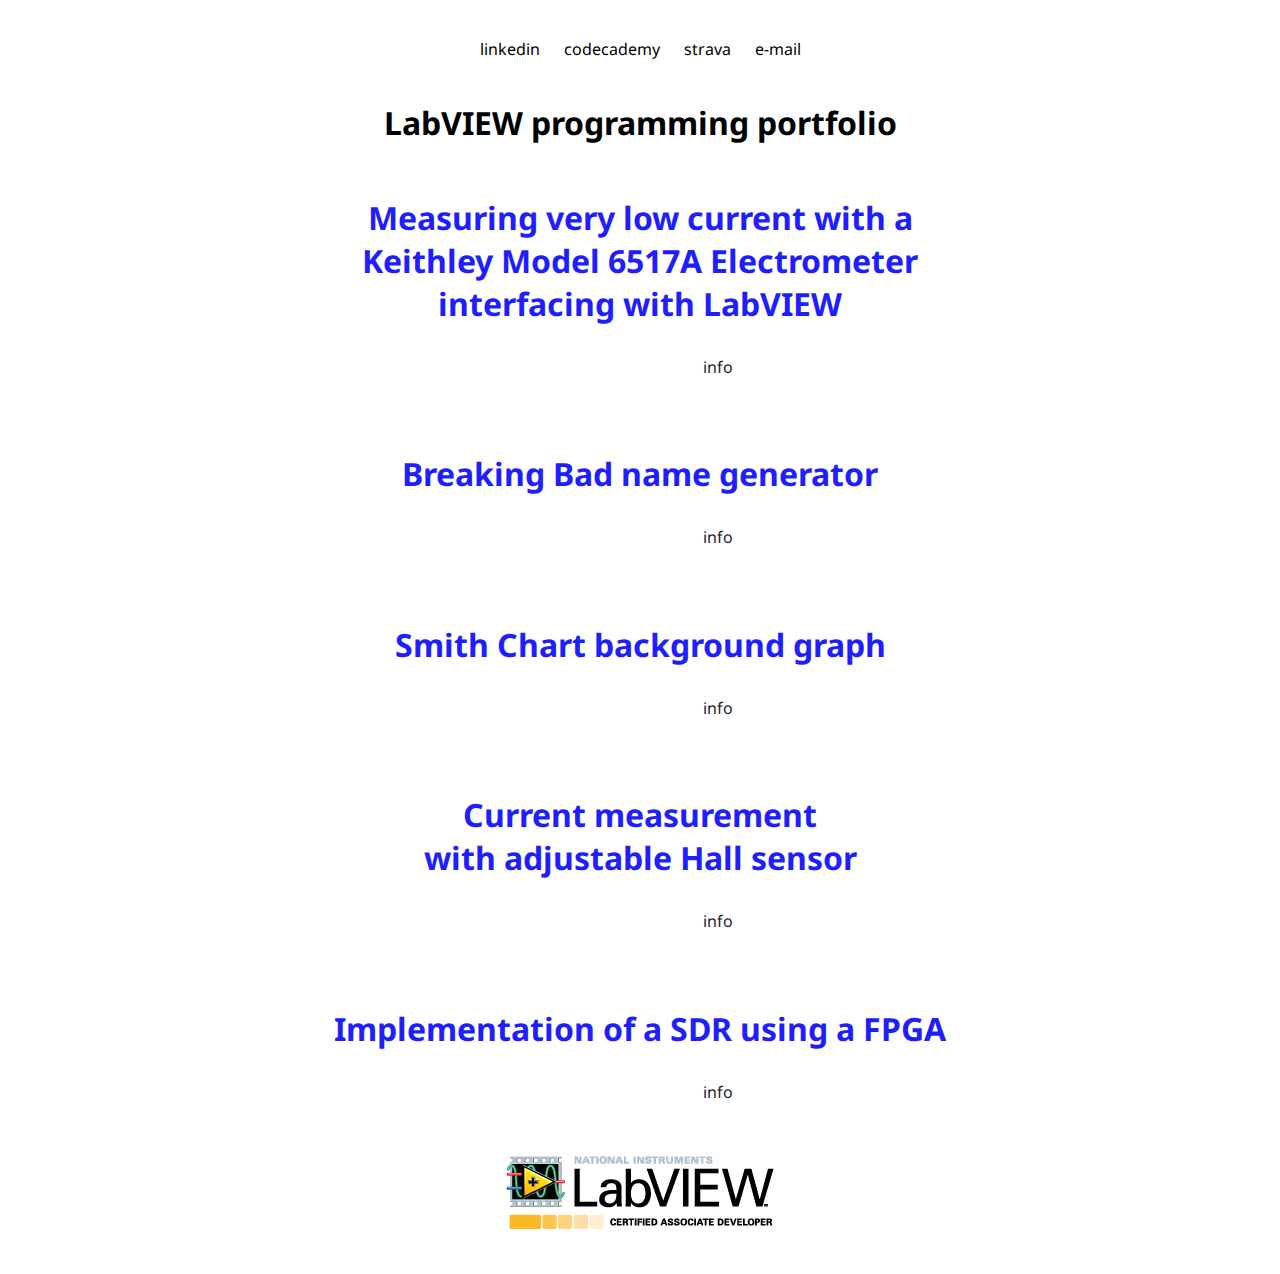
==== index.html @ a6a1444d "adding index.html" ====
<!DOCTYPE html>
<html>
  <head>
    <title>Fabio Beck's Portfolio</title>
    <link href="stylesheet.css" type="text/css" rel="stylesheet">
    <link href="https://fonts.googleapis.com/css?family=Droid+Sans" rel="stylesheet"> 
    <link rel="icon" type="image/png" href="favicon.ico">

  </head>
  <body>
    <div id="header">
      
        <a href="https://www.linkedin.com/in/f%C3%A1bio-beck-96561484/" target="_blank" class="links head">linkedin</a>
        <a href="https://www.codecademy.com/becktobeck" class="links head" target="_blank">codecademy</a>
        <a href="https://www.strava.com/athletes/780484" class="links head" target="_blank">strava</a>
        <a href="mailto:mimnaugrim@gmail.com" class="links head" target="_blank">e-mail</a> 
      
    </div>
    <h1>LabVIEW programming portfolio</h1>
    </div>
<!--Liquavista-->
    <div class="container">
      <h1 class="title titles">Measuring very low current with a <br> Keithley Model 6517A Electrometer <br>interfacing with LabVIEW</h1>
      <p class="button0">info</p>
        <div class="content">
          <p><span class="questions">when:</span> Internship assignment at <a href="https://www.liquavista.com/" class="links" target="_blank">Liquavista</a>, 2014/1.</p>
          <p><span class="questions">description:</span> A controlled voltage is applied to a dummy panel and its leakage current is measured. After the measurement is done a report avaluating the quality of it is generated. The user is able to configure and choose several recipes to apply to the panel. All documentation and codes are confidential. </p>
        </div>
    </div>

<!--BrBa-->    
    <div class="container">
      <h1 class="title titles">Breaking Bad name generator</h1>
      <p class="button0">info</p>
        <div class="content">
          <p><span class="questions">when:</span> 2014/2.</p>
          <p><span class="questions">description:</span> While I was watching the TV show BrBa I decided to implement myself the apperance of the show's cast and crew names. The user can choose for a random or selected element to be bold inside the word it would be displayed.</p>
          <p class="button1">more</p>
            <div class="media">
              <p id="media"><span class="questions">media</span></p>
              <ul class="enlarge">     
                <li>
                  <img src="gifs/brba.gif" width="150px" height="100px" alt="BrBa" />
                  <span><img src="gifs/brba.gif" alt="BrBa" />
                  <br>Demonstrations of the options available to display one's name.
                  </span>
                </li>
              </ul>

              <p class="links"><span class="questions">links:</span> <a href="https://github.com/becktobeck/labview/tree/master/brba" class="links" target="_blank">code</a></p>
            </div>
        </div>
    </div>

<!--Smith Chart-->    
    <div class="container">
      <h1 class="title titles">Smith Chart background graph</h1>
      <p class="button0">info</p>
        <div class="content">
          <p><span class="questions">when:</span> 2015/1.</p>
          <p><span class="questions">description:</span> This sub VI's was design to plot several graphs on the smith chart for a project of a teacher of mine. The porpuse was to study the characterists and stability of a microwave circuit design.</p>
          <p class="button1">more</p>
            <div class="media">
              <p id="media"><span class="questions">media</span></p>
              <ul class="enlarge">     
                <li>
                  <img src="images/sc.png" width="40%" height="40%" alt="STFT" />
                  <span><img src="images/sc.png" alt="STFT" />
                  <br>Several plots on top of the SC.
                  </span>
                </li>
              </ul>

              <p class="links"><span class="questions">links:</span> <a href="https://github.com/becktobeck/labview/tree/master/sc" class="links" target="_blank">code</a></p>
            </div>
        </div>
    </div>

<!--Instrumentação-->    
    <div class="container">
      <h1 class="title titles">Current measurement <br> with adjustable Hall sensor</h1>
      <p class="button0">info</p>
        <div class="content">
          <p><span class="questions">when:</span> Final project for Instrumentation class (ENG 04457), 2015/2.</p>
          <p><span class="questions">description:</span> Measurement of current with an iron ring with a Hall sensor A1360. The sensor adjusts itself, based on curves of calibrated measurements, to set a range of measurement. A <a href="http://www.ni.com/myrio" class="links" target="_blank">myRIO</a> was used connected to an iPad (user interface) to show the user the value of the current. All measurements and programming of the sensor were made using a LabVIEW program, all automated. </p>
          <p class="button1">more</p>
            <div class="media">
              <p id="media"><span class="questions">media</span></p>
              <ul class="enlarge">     
                <li>
                  <img src="images/cs.png" heigth="50%" width="50%" alt="STFT" />
                  <span><img src="images/cs.png" alt="STFT" />
                  <br>iPad screenshot of user's interface.
                  </span>
                </li>
              </ul>

              <p class="links"><span class="questions">links:</span><a href="https://github.com/becktobeck/labview/tree/master/hall" class="links" target="_blank">code</a><a href="https://github.com/becktobeck/labview/tree/master/hall/report" class="links" target="_blank">report</a></p>
            </div>
        </div>
    </div>

<!--SDR-->    
    <div class="container">
      <h1 class="title titles">Implementation of a SDR using a FPGA</h1>
      <p class="button0">info</p>
        <div class="content">
          <p><span class="questions">when:</span> Final project for graduation, 2016/2.</p>
          <p><span class="questions">description:</span> Using a <a href="http://www.ni.com/myrio" class="links" target="_blank">myRIO</a> to sample, modulate, transmit, receive, demodulate and reconstruct an audio signal. Constellation diagram, FFT and STFT are presented to the user. It is possible to insert AWGN to the transmitted signal. </p>
          <p class="button1">more</p>
            <div class="media">
              <p id="media"><span class="questions">media</span></p>
              <ul class="enlarge">     
                <li>
                  <img src="gifs/sdr1.gif" width="30%" height="30%" alt="1k with noise" />
                  <span><img src="gifs/sdr1.gif" alt="1k with noise"/>
                  <br>Tx and Rx 1kHz tonal signal and noise addition.
                  </span>
                </li>
                <li>
                  <img src="gifs/sdr2.gif" width="30%" height="30%" alt="1k with noise" />
                  <span><img src="gifs/sdr2.gif" alt="1k with noise"/>
                  <br>Tx and Rx 1kHz and 10kHz multitonal signal and noise addition.
                  </span>
                </li>
                <li>
                  <img src="gifs/am1.gif" width="30%" height="30%" alt="AM modulation, IQ signal representation. Made for viasualization purposes." />
                  <span><img src="gifs/am1.gif" alt="AM modulation, IQ signal representation. Made for viasualization purposes." width="70%" height="70%"/> 
                  <br>AM modulation, IQ signal representation. Made for visualization and study purposes.
                  </span>
                </li>
              </ul>

               <p class="links"><span class="questions">links:</span><a href="https://github.com/becktobeck/labview/tree/master/sdr" class="links" target="_blank">code</a><a href="https://github.com/becktobeck/labview/tree/master/sdr/report" class="links" target="_blank">report</a></p>
            </div>
        </div>
    </div>

    <div id="logo">
      <a href="http://www.ni.com/services/certified_labview_associate_developers.htm?country=Brazil" target="_blank"><img src="images/labviewlogo.jpg" /></a>
    </div>

    <script src='https://code.jquery.com/jquery-3.1.0.min.js'></script>
    <script src='main.js'></script>
  </body>
</html>
---- stylesheet.css ----
* {
	box-sizing: border-box;
	background-color: #ffffff;
	font-family: Droid Sans;
	margin-bottom: 0;
	padding: 10px;
}

p{
	margin-left: 10px;
	margin-right: 10px;
	padding: 5px;
}

h1{
	text-align: center;
}

#header,.head,#logo{
	text-align: center;
	background-color: #ffffff;
}

.titles{
	color: blue;
	text-align: center;
}

.questions{
	color: blue;
	text-align: justify;
	padding: 0;
	line-height: 1.5em;
}

.container{
	text-align: center;
	display: block;
	background-color: white;
}

.title,.media{
	text-align: center;
}

.button0,.button1{
	height: 30px;
	width: 120px;
	position: relative;
	text-align: center;
	cursor: pointer;
}

.button0:hover,.button1:hover{
    background: #F8C382;
}

.button0{
	margin-left: 620px;
	margin-bottom: 20px;
}

.button1{
	margin-top: 10px;
	margin-bottom: 20px;
	margin-left: 180px;
	color: black;
}

.content{
	text-align: justify;
	margin-left: 430px;
	width: 500px;
	color: black;
	word-spacing: 0.3em;
}

.links{
	text-align: left;
	background: rgba(0, 0, 0, 0);
}

#ultimo{
	margin: 50px;
	border: 1px dashed red;
}

#media{
	text-align: justify;
}

.maintitle{
	padding-left: 300px;
	text-align: left;
	color: #74276D;
	font-family: Verdana;
}

.links:link{
	text-decoration: none;
	color: black;
}

.links:hover{
	color: orange;
}


/*Thumbnails*/
ul.enlarge{
  list-style-type:none;
}
    
ul.enlarge li{
  display:inline-block;
  position: relative;
  z-index: 0;
  margin:10px 40px 0 20px;
}

ul.enlarge span{
  position:absolute;
  left: -9999px;
}


ul.enlarge img{
  background-color:#eae9d4;
  padding: 6px;
  -webkit-box-shadow: 0 0 6px rgba(132, 132, 132, .75);
  -moz-box-shadow: 0 0 6px rgba(132, 132, 132, .75);
  box-shadow: 0 0 6px rgba(132, 132, 132, .75);
  -webkit-border-radius: 4px;
  -moz-border-radius: 4px;
  border-radius: 4px;
}

ul.enlarge li:hover{
  z-index: 50; 
  cursor:pointer;
}

ul.enlarge li:hover span{
  top: -300px;
  left: -20px;
}

ul.enlarge li:hover:nth-child(2) span{
  left: -100px;
}
ul.enlarge li:hover:nth-child(3) span{
  left: -200px;
}

ul.enlarge span img{
padding: 2px;
background: #ccc;
}

ul.enlarge span{
  padding: 10px;
  background:#F8C382;
  -webkit-box-shadow: 0 0 20px rgba(0,0,0, .75));
  -moz-box-shadow: 0 0 20px rgba(0,0,0, .75);
  box-shadow: 0 0 20px rgba(0,0,0, .75);
  -webkit-border-radius: 8px;
  -moz-border-radius: 8px;
  border-radius:8px;
  font-family: 'Droid Sans', sans-serif;
  font-size:.9em;
  text-align: center;
  color: #495a62;
}
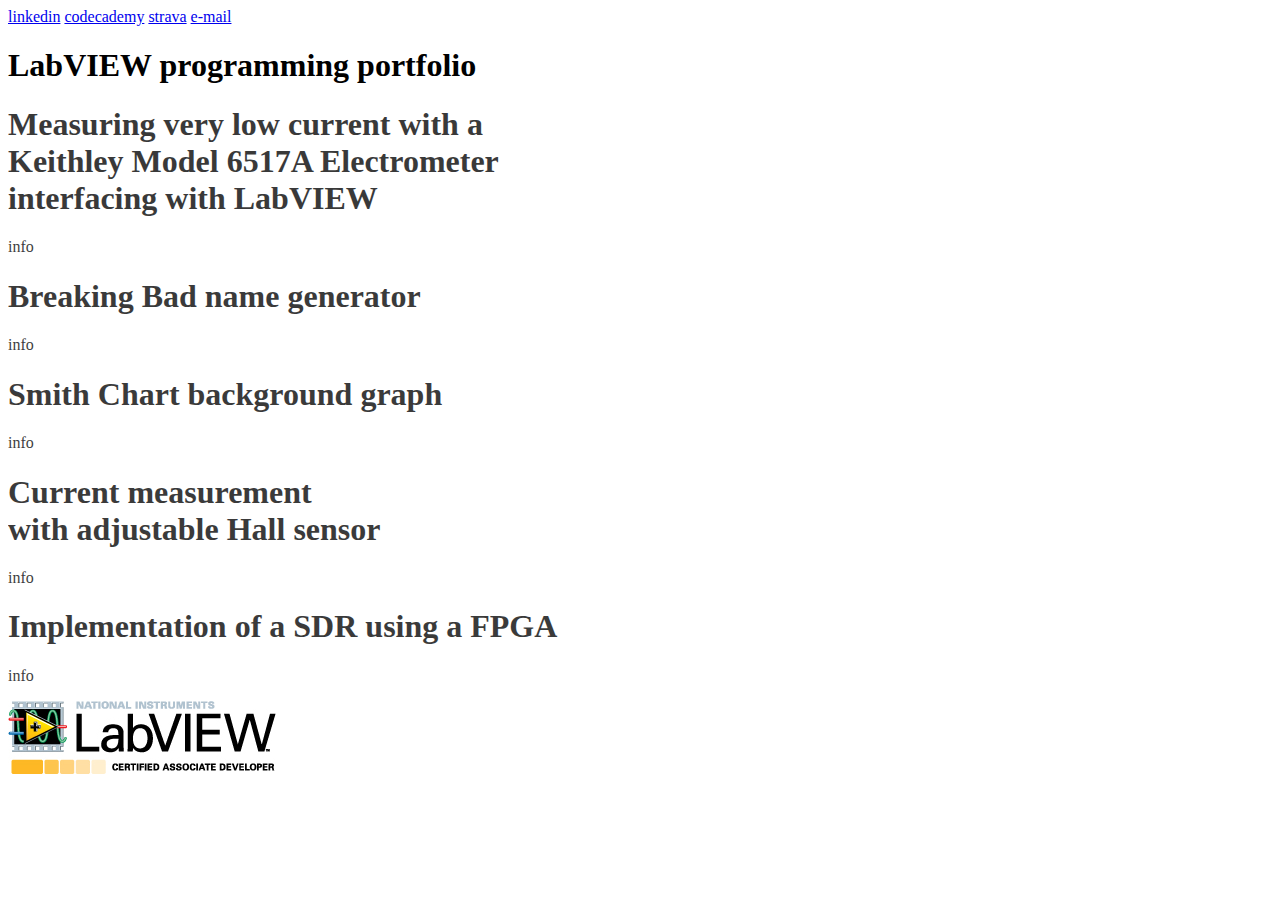
==== commit 0e513542: "changing css href" ====
--- a/index.html
+++ b/index.html
@@ -2,7 +2,7 @@
 <html>
   <head>
     <title>Fabio Beck's Portfolio</title>
-    <link href="stylesheet.css" type="text/css" rel="stylesheet">
+    <link href="css/main.css" type="text/css" rel="stylesheet">
     <link href="https://fonts.googleapis.com/css?family=Droid+Sans" rel="stylesheet"> 
     <link rel="icon" type="image/png" href="favicon.ico">
 
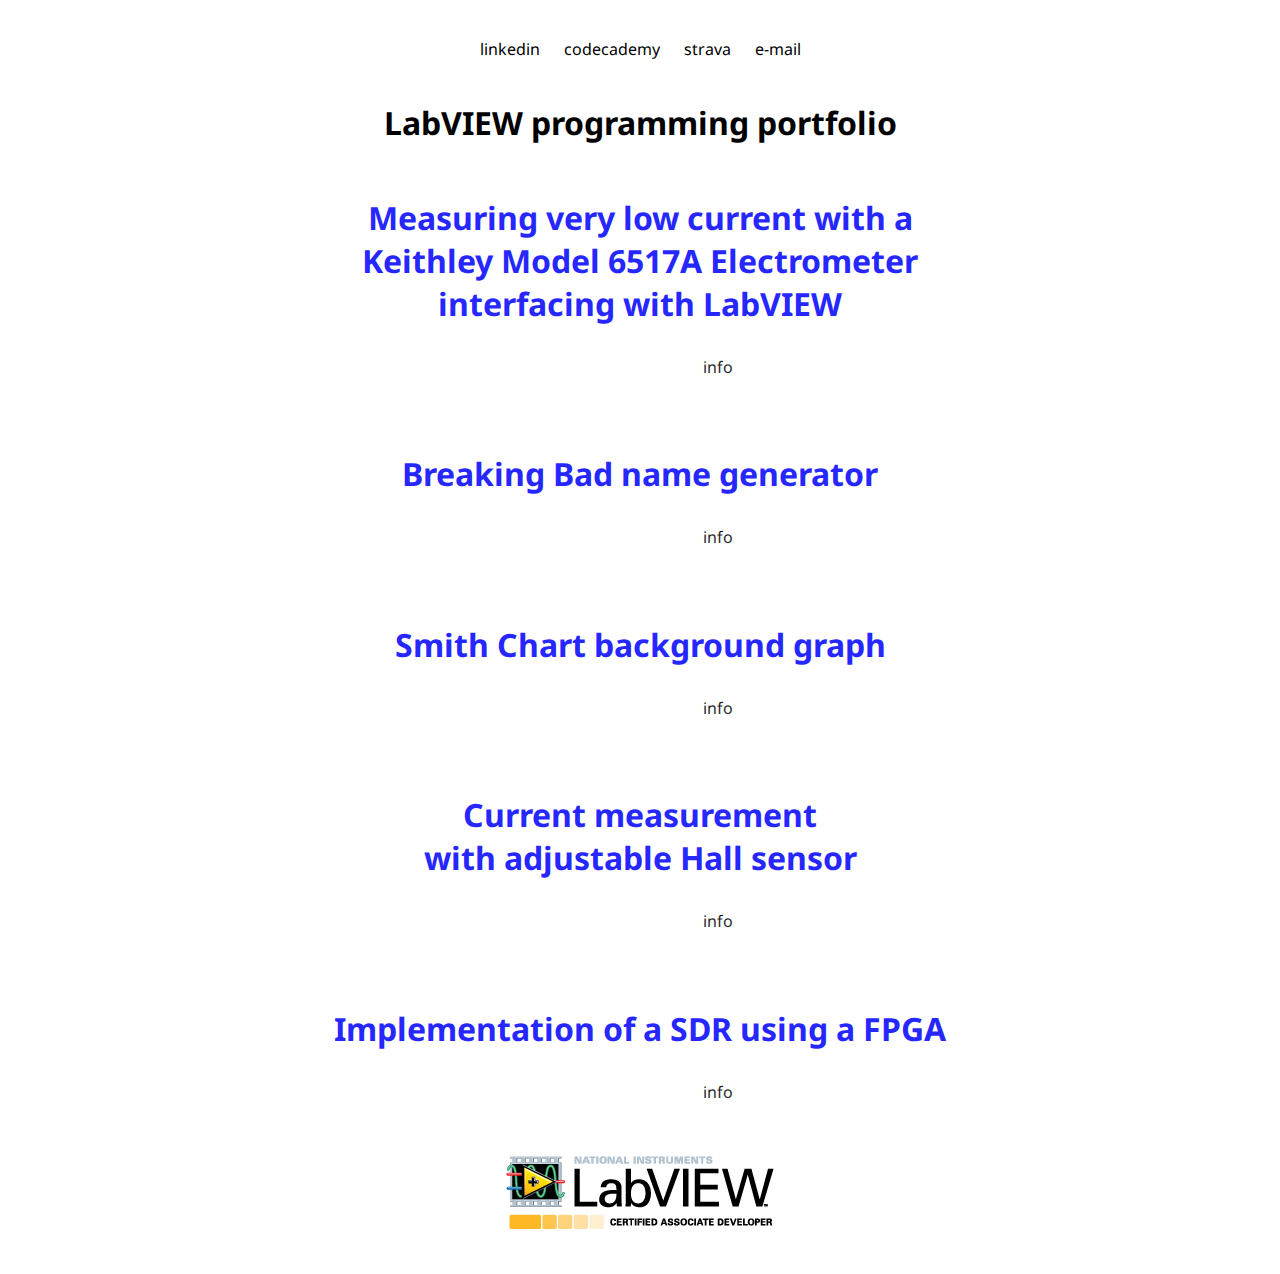
==== commit 844500c1: "new title" ====
--- a/index.html
+++ b/index.html
@@ -1,7 +1,7 @@
 <!DOCTYPE html>
 <html>
   <head>
-    <title>Fabio Beck's Portfolio</title>
+    <title>Beck's Portfolio</title>
     <link href="css/main.css" type="text/css" rel="stylesheet">
     <link href="https://fonts.googleapis.com/css?family=Droid+Sans" rel="stylesheet"> 
     <link rel="icon" type="image/png" href="favicon.ico">
--- a/css/main.css
+++ b/css/main.css
@@ -0,0 +1,176 @@
+* {
+	box-sizing: border-box;
+	background-color: #ffffff;
+	font-family: Droid Sans;
+	margin-bottom: 0;
+	padding: 10px;
+}
+
+p{
+	margin-left: 10px;
+	margin-right: 10px;
+	padding: 5px;
+}
+
+h1{
+	text-align: center;
+}
+
+#header,.head,#logo{
+	text-align: center;
+	background-color: #ffffff;
+}
+
+.titles{
+	color: blue;
+	text-align: center;
+}
+
+.questions{
+	color: blue;
+	text-align: justify;
+	padding: 0;
+	line-height: 1.5em;
+}
+
+.container{
+	text-align: center;
+	display: block;
+	background-color: white;
+}
+
+.title,.media{
+	text-align: center;
+}
+
+.button0,.button1{
+	height: 30px;
+	width: 120px;
+	position: relative;
+	text-align: center;
+	cursor: pointer;
+}
+
+.button0:hover,.button1:hover{
+    background: #F8C382;
+}
+
+.button0{
+	margin-left: 620px;
+	margin-bottom: 20px;
+}
+
+.button1{
+	margin-top: 10px;
+	margin-bottom: 20px;
+	margin-left: 180px;
+	color: black;
+}
+
+.content{
+	text-align: justify;
+	margin-left: 430px;
+	width: 500px;
+	color: black;
+	word-spacing: 0.3em;
+}
+
+.links{
+	text-align: left;
+	background: rgba(0, 0, 0, 0);
+}
+
+#ultimo{
+	margin: 50px;
+	border: 1px dashed red;
+}
+
+#media{
+	text-align: justify;
+}
+
+.maintitle{
+	padding-left: 300px;
+	text-align: left;
+	color: #74276D;
+	font-family: Verdana;
+}
+
+.links:link{
+	text-decoration: none;
+	color: black;
+}
+
+.links:hover{
+	color: orange;
+}
+
+
+/*Thumbnails*/
+ul.enlarge{
+  list-style-type:none;
+}
+    
+ul.enlarge li{
+  display:inline-block;
+  position: relative;
+  z-index: 0;
+  margin:10px 40px 0 20px;
+}
+
+ul.enlarge span{
+  position:absolute;
+  left: -9999px;
+}
+
+
+ul.enlarge img{
+  background-color:#eae9d4;
+  padding: 6px;
+  -webkit-box-shadow: 0 0 6px rgba(132, 132, 132, .75);
+  -moz-box-shadow: 0 0 6px rgba(132, 132, 132, .75);
+  box-shadow: 0 0 6px rgba(132, 132, 132, .75);
+  -webkit-border-radius: 4px;
+  -moz-border-radius: 4px;
+  border-radius: 4px;
+}
+
+ul.enlarge li:hover{
+  z-index: 50; 
+  cursor:pointer;
+}
+
+ul.enlarge li:hover span{
+  top: -300px;
+  left: -20px;
+}
+
+ul.enlarge li:hover:nth-child(2) span{
+  left: -100px;
+}
+ul.enlarge li:hover:nth-child(3) span{
+  left: -200px;
+}
+
+ul.enlarge span img{
+padding: 2px;
+background: #ccc;
+}
+
+ul.enlarge span{
+  padding: 10px;
+  background:#F8C382;
+  -webkit-box-shadow: 0 0 20px rgba(0,0,0, .75));
+  -moz-box-shadow: 0 0 20px rgba(0,0,0, .75);
+  box-shadow: 0 0 20px rgba(0,0,0, .75);
+  -webkit-border-radius: 8px;
+  -moz-border-radius: 8px;
+  border-radius:8px;
+  font-family: 'Droid Sans', sans-serif;
+  font-size:.9em;
+  text-align: center;
+  color: #495a62;
+}
+
+
+
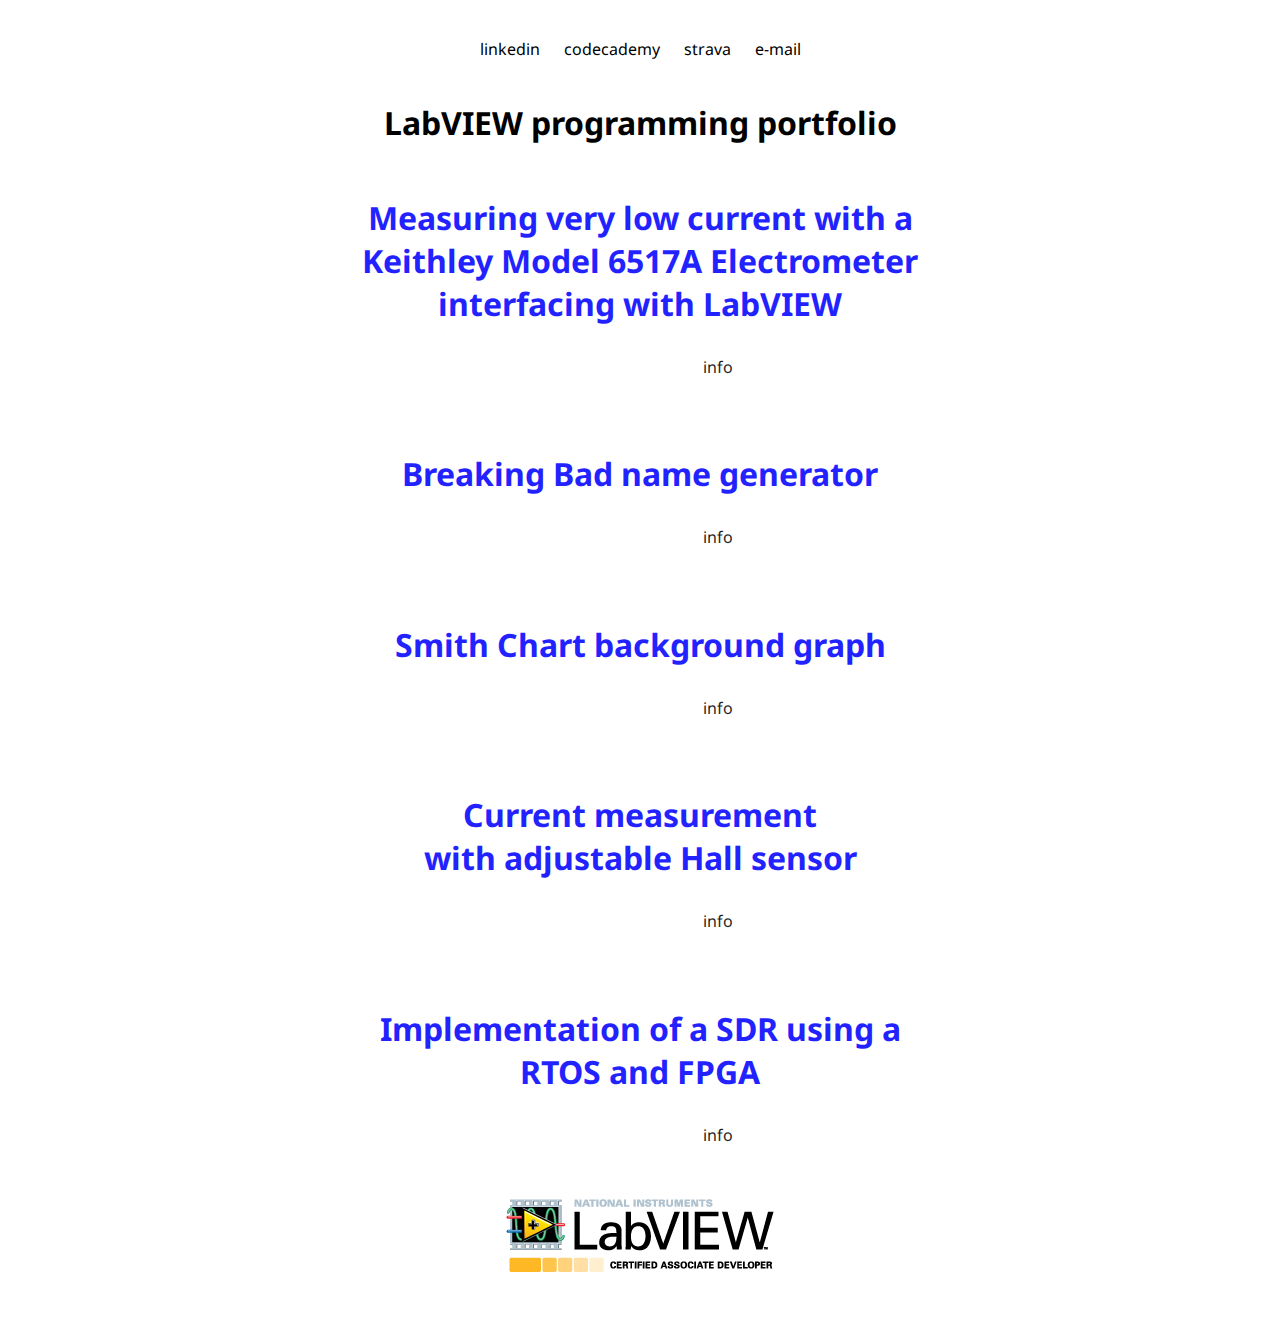
==== commit 3c2312ff: "text edited" ====
--- a/index.html
+++ b/index.html
@@ -24,7 +24,7 @@
       <p class="button0">info</p>
         <div class="content">
           <p><span class="questions">when:</span> Internship assignment at <a href="https://www.liquavista.com/" class="links" target="_blank">Liquavista</a>, 2014/1.</p>
-          <p><span class="questions">description:</span> A controlled voltage is applied to a dummy panel and its leakage current is measured. After the measurement is done a report avaluating the quality of it is generated. The user is able to configure and choose several recipes to apply to the panel. All documentation and codes are confidential. </p>
+          <p><span class="questions">description:</span> A controlled voltage is applied to a dummy panel and its leakage current is measured. After the measurement is done a report avaluating the quality of it is generated. The user is able to configure and choose several recipes to apply to the panel. This was my very first LabVIEW application. All documentation and codes are confidential. </p>
         </div>
     </div>
 
@@ -34,15 +34,15 @@
       <p class="button0">info</p>
         <div class="content">
           <p><span class="questions">when:</span> 2014/2.</p>
-          <p><span class="questions">description:</span> While I was watching the TV show BrBa I decided to implement myself the apperance of the show's cast and crew names. The user can choose for a random or selected element to be bold inside the word it would be displayed.</p>
+          <p><span class="questions">description:</span> While I was watching the TV show BrBa I decided to implement the apperance of the show's cast and crew names by myself as a fun challenge. The user can choose for a random or selected element or elements found inside the name to be displayed in bold letters. The interface is quite simple and it needs some more graphical improvements but it is working nicely.</p>
           <p class="button1">more</p>
             <div class="media">
               <p id="media"><span class="questions">media</span></p>
               <ul class="enlarge">     
                 <li>
-                  <img src="gifs/brba.gif" width="150px" height="100px" alt="BrBa" />
-                  <span><img src="gifs/brba.gif" alt="BrBa" />
-                  <br>Demonstrations of the options available to display one's name.
+                  <img src="gifs/brba.gif" width="150px" height="100px" alt="UI of BrBa VI" />
+                  <span><img src="gifs/brba.gif" alt="UI of BrBa VI" />
+                  <br>UI showing the two options for finding an element inside my own name.
                   </span>
                 </li>
               </ul>
@@ -58,15 +58,15 @@
       <p class="button0">info</p>
         <div class="content">
           <p><span class="questions">when:</span> 2015/1.</p>
-          <p><span class="questions">description:</span> This sub VI's was design to plot several graphs on the smith chart for a project of a teacher of mine. The porpuse was to study the characterists and stability of a microwave circuit design.</p>
+          <p><span class="questions">description:</span> This sub VI was design to plot several graphs on the smith chart for a project of a teacher of mine. The porpuse was to study the characterists and stability of a microwave circuit design.</p>
           <p class="button1">more</p>
             <div class="media">
               <p id="media"><span class="questions">media</span></p>
               <ul class="enlarge">     
                 <li>
-                  <img src="images/sc.png" width="40%" height="40%" alt="STFT" />
-                  <span><img src="images/sc.png" alt="STFT" />
-                  <br>Several plots on top of the SC.
+                  <img src="images/sc.png" width="40%" height="40%" alt="Smith Chart background plot" />
+                  <span><img src="images/sc.png" alt="Smith Chart background plot" />
+                  <br>An example of several plots on top of the Smith Chart.
                   </span>
                 </li>
               </ul>
@@ -82,14 +82,14 @@
       <p class="button0">info</p>
         <div class="content">
           <p><span class="questions">when:</span> Final project for Instrumentation class (ENG 04457), 2015/2.</p>
-          <p><span class="questions">description:</span> Measurement of current with an iron ring with a Hall sensor A1360. The sensor adjusts itself, based on curves of calibrated measurements, to set a range of measurement. A <a href="http://www.ni.com/myrio" class="links" target="_blank">myRIO</a> was used connected to an iPad (user interface) to show the user the value of the current. All measurements and programming of the sensor were made using a LabVIEW program, all automated. </p>
+          <p><span class="questions">description:</span> Measurement of current with an iron ring with a Hall sensor <a href="http://www.alldatasheet.com/datasheet-pdf/pdf/480124/ALLEGRO/A1360.html" class="links" target="_blank">A1360</a>. The sensor adjusts itself, based on curves of calibrated measurements, to set a range of measurement. A <a href="http://www.ni.com/myrio" class="links" target="_blank">myRIO</a> was used connected to an iPad (user interface), through wifi connection, to show the user the value of the current. All measurements and programming of the sensor were made using a LabVIEW program, all automated. That is acquiring a voltage from the sensor that is related with range, evaluating if it needs to change and if so programming the sensor through digital outputs connected to it. The programming sensor works on digital pulses and each option is a set of different pulses. For more information about the project please check the report at the link below. Abstract in English.</p>
           <p class="button1">more</p>
             <div class="media">
               <p id="media"><span class="questions">media</span></p>
               <ul class="enlarge">     
                 <li>
-                  <img src="images/cs.png" heigth="50%" width="50%" alt="STFT" />
-                  <span><img src="images/cs.png" alt="STFT" />
+                  <img src="images/cs.png" heigth="50%" width="50%" alt="UI on the iPad's screen" />
+                  <span><img src="images/cs.png" alt="UI on the iPad's screen" />
                   <br>iPad screenshot of user's interface.
                   </span>
                 </li>
@@ -102,11 +102,11 @@
 
 <!--SDR-->    
     <div class="container">
-      <h1 class="title titles">Implementation of a SDR using a FPGA</h1>
+      <h1 class="title titles">Implementation of a SDR using a <br> RTOS and FPGA</h1>
       <p class="button0">info</p>
         <div class="content">
           <p><span class="questions">when:</span> Final project for graduation, 2016/2.</p>
-          <p><span class="questions">description:</span> Using a <a href="http://www.ni.com/myrio" class="links" target="_blank">myRIO</a> to sample, modulate, transmit, receive, demodulate and reconstruct an audio signal. Constellation diagram, FFT and STFT are presented to the user. It is possible to insert AWGN to the transmitted signal. </p>
+          <p><span class="questions">description:</span> Using a <a href="http://www.ni.com/myrio" class="links" target="_blank">myRIO</a> to sample, modulate, transmit, receive, demodulate and reconstruct an audio signal. <a href="https://en.wikipedia.org/wiki/Constellation_diagram" class="links" target="_blank">Constellation diagram,</a> <a href="https://en.wikipedia.org/wiki/Fast_Fourier_transform" class="links" target="_blank">FFT</a> and <a href="https://en.wikipedia.org/wiki/Short-time_Fourier_transform" class="links" target="_blank">STFT</a> are presented to the user. It is possible to insert <a href="https://en.wikipedia.org/wiki/Additive_white_Gaussian_noise" class="links" target="_blank">AWGN</a> to the transmitted signal. </p>
           <p class="button1">more</p>
             <div class="media">
               <p id="media"><span class="questions">media</span></p>
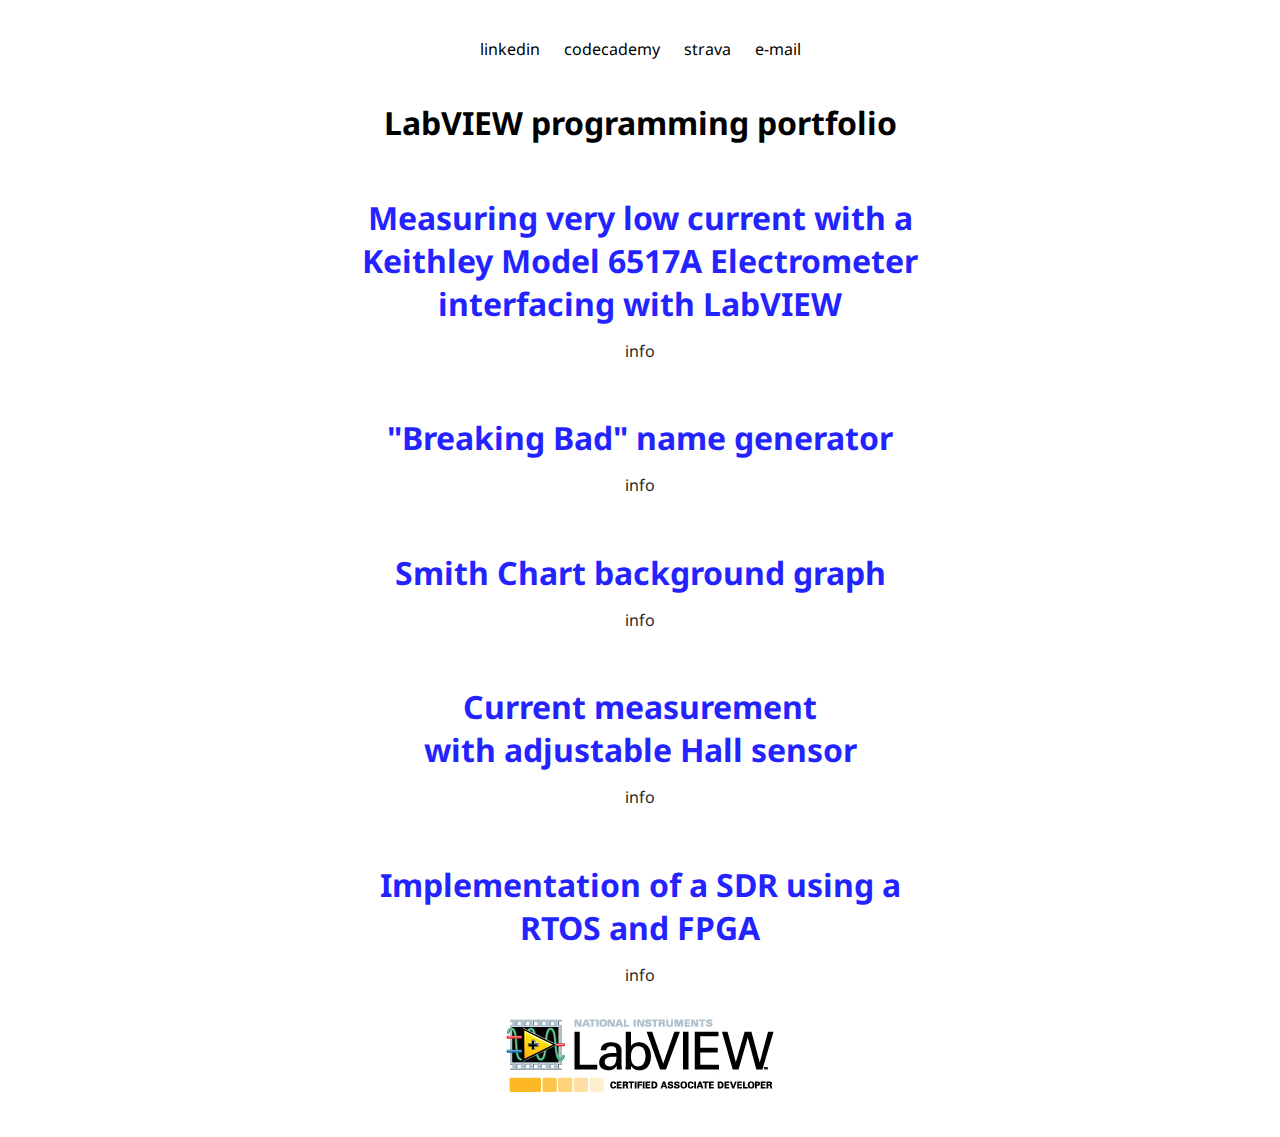
==== commit c5fc5518: "aspas" ====
--- a/index.html
+++ b/index.html
@@ -30,7 +30,7 @@
 
 <!--BrBa-->    
     <div class="container">
-      <h1 class="title titles">Breaking Bad name generator</h1>
+      <h1 class="title titles">"Breaking Bad" name generator</h1>
       <p class="button0">info</p>
         <div class="content">
           <p><span class="questions">when:</span> 2014/2.</p>
--- a/css/main.css
+++ b/css/main.css
@@ -4,6 +4,7 @@
 	font-family: Droid Sans;
 	margin-bottom: 0;
 	padding: 10px;
+	/*border: 1px solid black;*/
 }
 
 p{
@@ -37,6 +38,7 @@
 	text-align: center;
 	display: block;
 	background-color: white;
+
 }
 
 .title,.media{
@@ -56,8 +58,9 @@
 }
 
 .button0{
-	margin-left: 620px;
+	/*margin-left: 620px;*/
 	margin-bottom: 20px;
+	margin: auto;
 }
 
 .button1{
@@ -69,7 +72,7 @@
 
 .content{
 	text-align: justify;
-	margin-left: 430px;
+	margin: auto;
 	width: 500px;
 	color: black;
 	word-spacing: 0.3em;
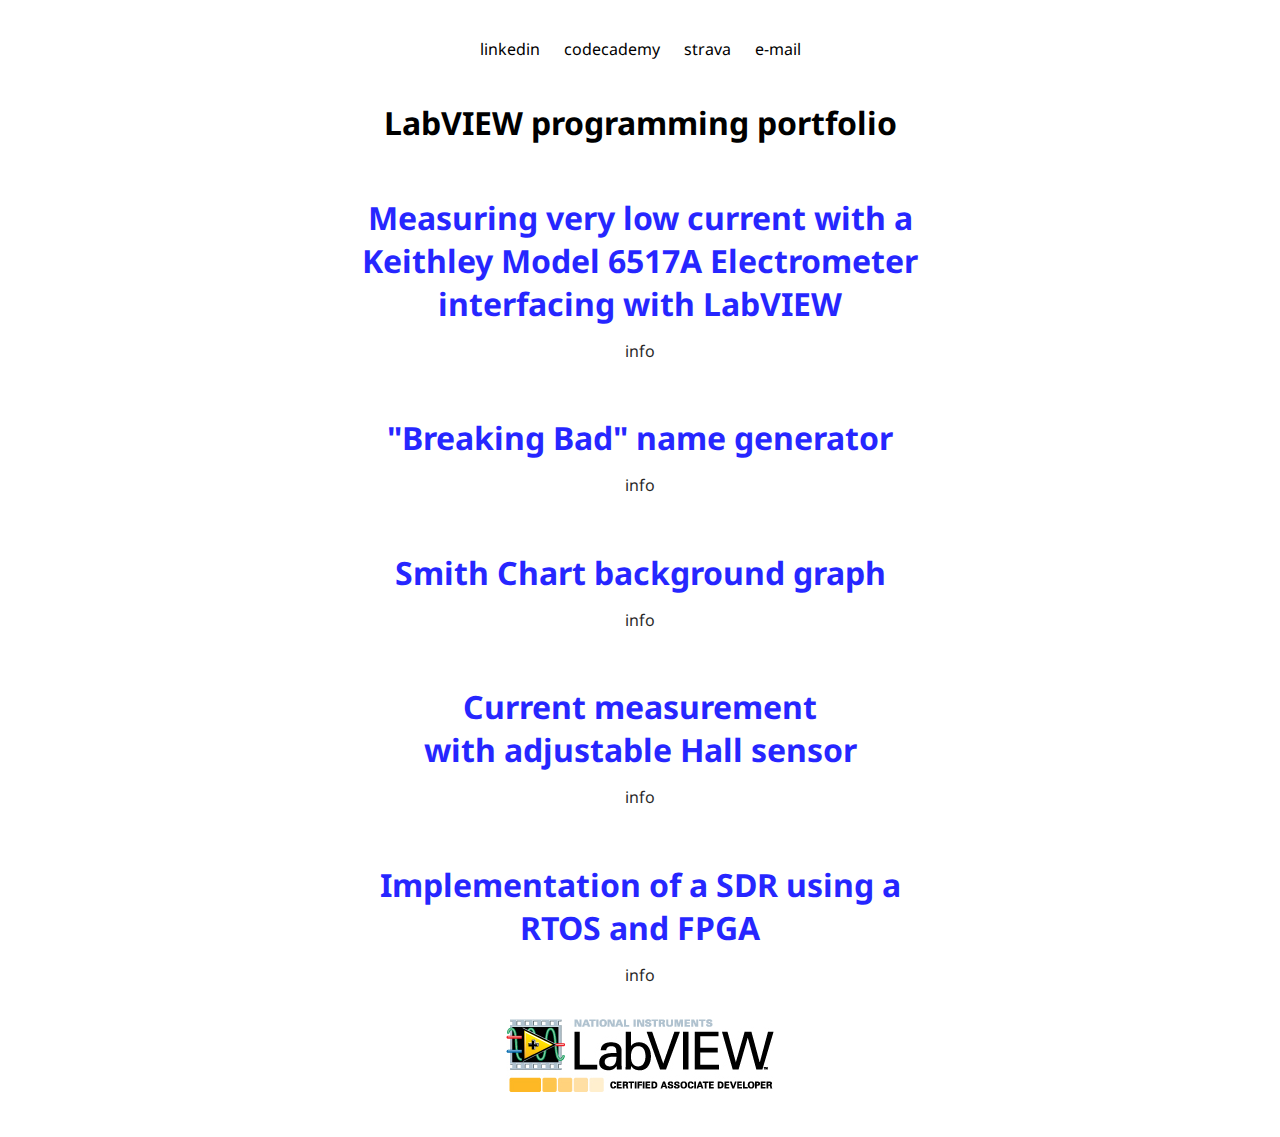
==== commit fb46129d: "new email address" ====
--- a/index.html
+++ b/index.html
@@ -13,7 +13,7 @@
         <a href="https://www.linkedin.com/in/f%C3%A1bio-beck-96561484/" target="_blank" class="links head">linkedin</a>
         <a href="https://www.codecademy.com/becktobeck" class="links head" target="_blank">codecademy</a>
         <a href="https://www.strava.com/athletes/780484" class="links head" target="_blank">strava</a>
-        <a href="mailto:mimnaugrim@gmail.com" class="links head" target="_blank">e-mail</a> 
+        <a href="mailto:contact@becktobeck.com" class="links head" target="_blank">e-mail</a> 
       
     </div>
     <h1>LabVIEW programming portfolio</h1>
